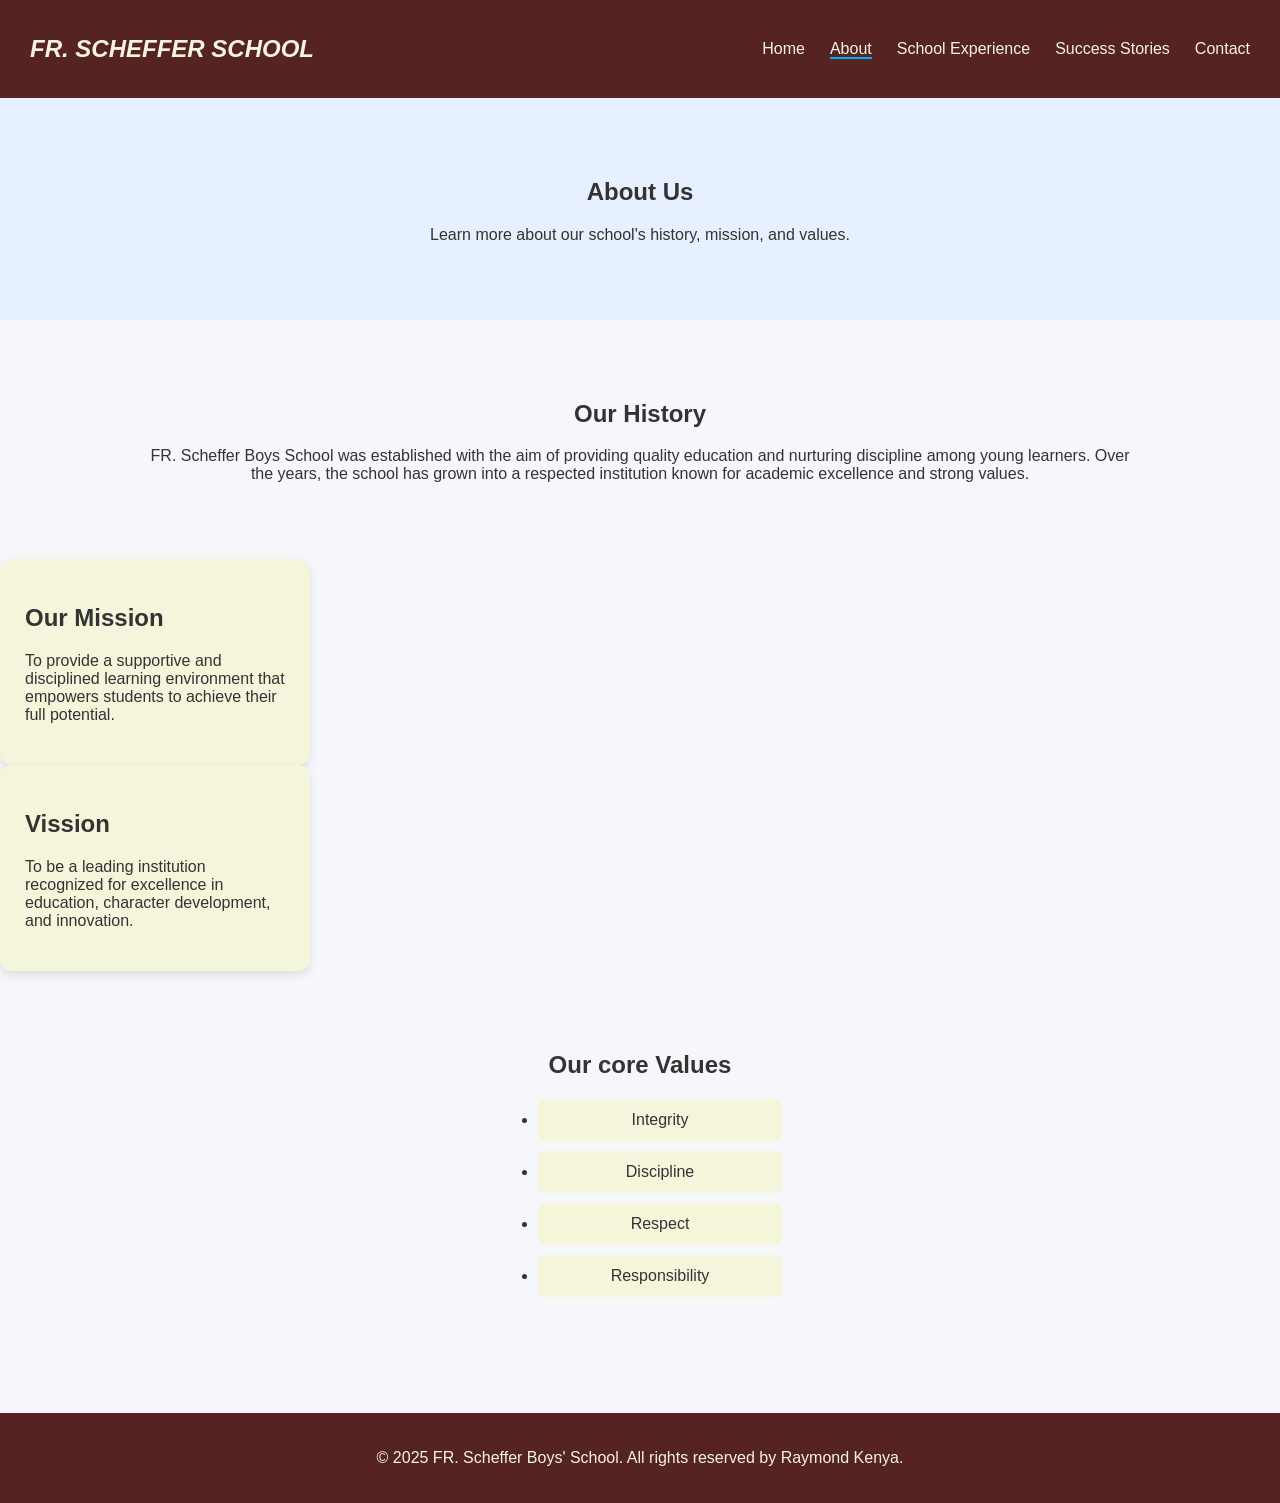
==== about.html @ a0f330f3 "Add files via upload" ====
<!DOCTYPE html>
<html lang="en">
<head>
    <meta charset="UTF-8">
    <meta name="viewport" content="width=device-width, initial-scale=1.0">
    <title>About - School Website</title>

    <!--LINK CSS-->
    <link rel="stylesheet" href="style.css">
</head>
<body>
   
    <!--NAVBAR-->
    <nav class="navbar">
        <h2 class="logo">FR. SCHEFFER SCHOOL</h2>

        <div class="menu-toggle" id="menu-toggle">
            ☰
        </div>

        <ul class="nav-links" id="nav-links">
            <li><a href="index.html">Home</a></li>
            <li><a href="about.html" class="active">About</a></li>
            <li><a href="experience.html">School Experience</a></li>
            <li><a href="success.html">Success Stories</a></li>
            <li><a href="contact.html">Contact</a></li>
        </ul>
    </nav>

    <!--PAGE HEADER-->
    <section class="page-header">
        <h1>About Us</h1>
        <p>Learn more about our school's history, mission, and values.</p>
    </section>

    <!--HISTORY-->
    <section class="about-section">
        <h2>Our History</h2>
        <p>
           FR. Scheffer Boys School was established with the aim of providing quality education 
            and nurturing discipline among young learners. Over the years, the school has grown 
            into a respected institution known for academic excellence and strong values. 
        </p>
    </section>

    <!--MISSION & VISSION-->
    <section class="mission-vission">
        <div class="card">
            <h2>Our Mission</h2>
            <p>
                To provide a supportive and disciplined learning environment that empowers 
                students to achieve their full potential.
            </p>
        </div>
       
        <div class="card">
            <h2>Vission</h2>
            <p>
                 To be a leading institution recognized for excellence in education, character 
                development, and innovation.
            </p>
        </div>
    </section>

    <!--VALUES-->
    <section class="about-section">
        <h2>Our core Values</h2>
        <ul class="values">
            <li>Integrity</li>
            <li>Discipline</li>
            <li>Respect</li>
            <li>Responsibility</li>
        </ul>
    </section>

    <!--FOOTER-->
    <footer>
        <p>&copy; 2025 FR. Scheffer Boys' School. All rights reserved by Raymond Kenya.</p>
    </footer>
<script src="script.js"></script>
</body>
</html>
---- style.css ----
body{
    margin: 0;
    font-family: 'Segoe UI', Arial, sans-serif;
    background: #f5f7fa;
    color: #333;
}

/*NAVBAR*/
.navbar {
    display: flex;
    justify-content: space-between;
    align-items: center;
    background: rgb(86, 35, 35);
    padding: 15px 30px;
}

.active{
    border-bottom: 2px solid #00aaff;
}

.logo{
    color: beige;
    font-weight: bold;
    font-style: italic;
}

.nav-links{
    list-style: none;
    display:flex;
}

.nav-links li{
    margin-left: 25px;
}

.nav-links a{
    color:beige;
    text-decoration: none;
    transition: 0.3s;
}

.nav-links a:hover{
    color: #00aaff;
}

/* MENU TOGGLE (Hamburger) */
.menu-toggle {
    display: none;
    font-size: 24px;
    color: beige;
    cursor: pointer;
}

/*HERO SECTION*/
.hero {
    text-align: center;
    padding: 100px 20px;
    background: linear-gradient(rgba(0,33,71,0.7), rgba(0,33,71,0.7));
    background-image: url(https://images.unsplash.com/photo-1776721653459-c0e607544866?w=600&auto=format&fit=crop&q=60&ixlib=rb-4.1.0&ixid=M3wxMjA3fDB8MHxwcm9maWxlLXBhZ2V8MXx8fGVufDB8fHx8fA%3D%3D);
    background-size: cover;
    color: white;
    
}

.hero h1 {
    font-size: 45px;
}

.hero p {
    font-size: 20px;
}

/* PAGE HEADER */
.page-header {
    text-align: center;
    padding: 60px 20px;
    background: #e6f0ff;
}

/*SECTIONS*/
.about-section,
.experience-section,
.success-section,
.contact-section {
    padding: 60px 20px;
    max-width: 1000px;
    margin: auto;
    text-align: center;
}

/*CARDS*/
.cards {
    display: flex;
    justify-content: center;
    gap: 25px;
    flex-wrap: wrap;
    margin-top: 20px;
}

.card {
    background:beige;
    padding: 25px;
    width: 260px;
    border-radius: 12px; 
    box-shadow: 0 4px 10px rgba(0,0,0,0.1);
    transition: 0.3s;
}

.card:hover {
    transform: translateY(-5px);
}

/*BUTTON LINKS*/
.card a {
    display: inline-block;
    margin-top: 10px;
    color: #002147;
    font-weight: bold;
}


/* MISSION & VISION */
.mission-vision {
    display:flex;
    justify-content: center;
    gap: 20px;
    padding: 40px 20px;
    flex-wrap: wrap;
}

/* VALUES */
.values li {
    background:beige;
    margin: 10px auto;
    padding: 12px;
    width: 220px;
    border-radius: 6px;
}

/* FORM */
.contact-form input,
.contact-form textarea {
    margin: 10px 0;
    padding: 12px;
    border: 1px solid #ccc;
    border-radius: 5px;
}

.contact-form button {
    padding: 12px;
    background: #002147;
    color: white;
    border: none;
    cursor: pointer;
    transition: 0.3s;
}

.contact-form button:hover {
    background: #004080;
}

/* FOOTER */
footer {
    background: rgb(86, 35, 35);
    color:beige;
    text-align: center;
    padding: 20px;
    margin-top: 40px;
}

/* MOBILE RESPONSIVE */
@media (max-width: 768px) {
    .menu-toggle {
        display: block;
    }

    .nav-links {
        position: fixed;
        top: 60px;
        right: +100%;
        width: 100%;
        height: calc(100vh - 60px);
        background:  rgb(86, 35, 35);
        flex-direction: column;
        align-items: center;
        justify-content:start ;
        padding-top: 40px;
        transition: 0.9s;
    }

    .nav-links.active {
        right: 0;
    }

    .nav-links li {
        margin: 15px 0;
    }

    .nav-links a {
        font-size: 18px;
    }
}

.about-preview {
    text-align: center;
    padding: 60px 20px;
    background: #e6f0ff;
}

/* QUICK LINKS */
.quick-links {
    text-align: center;
    padding: 5px 20px;
    background: #e6f0ff;
}
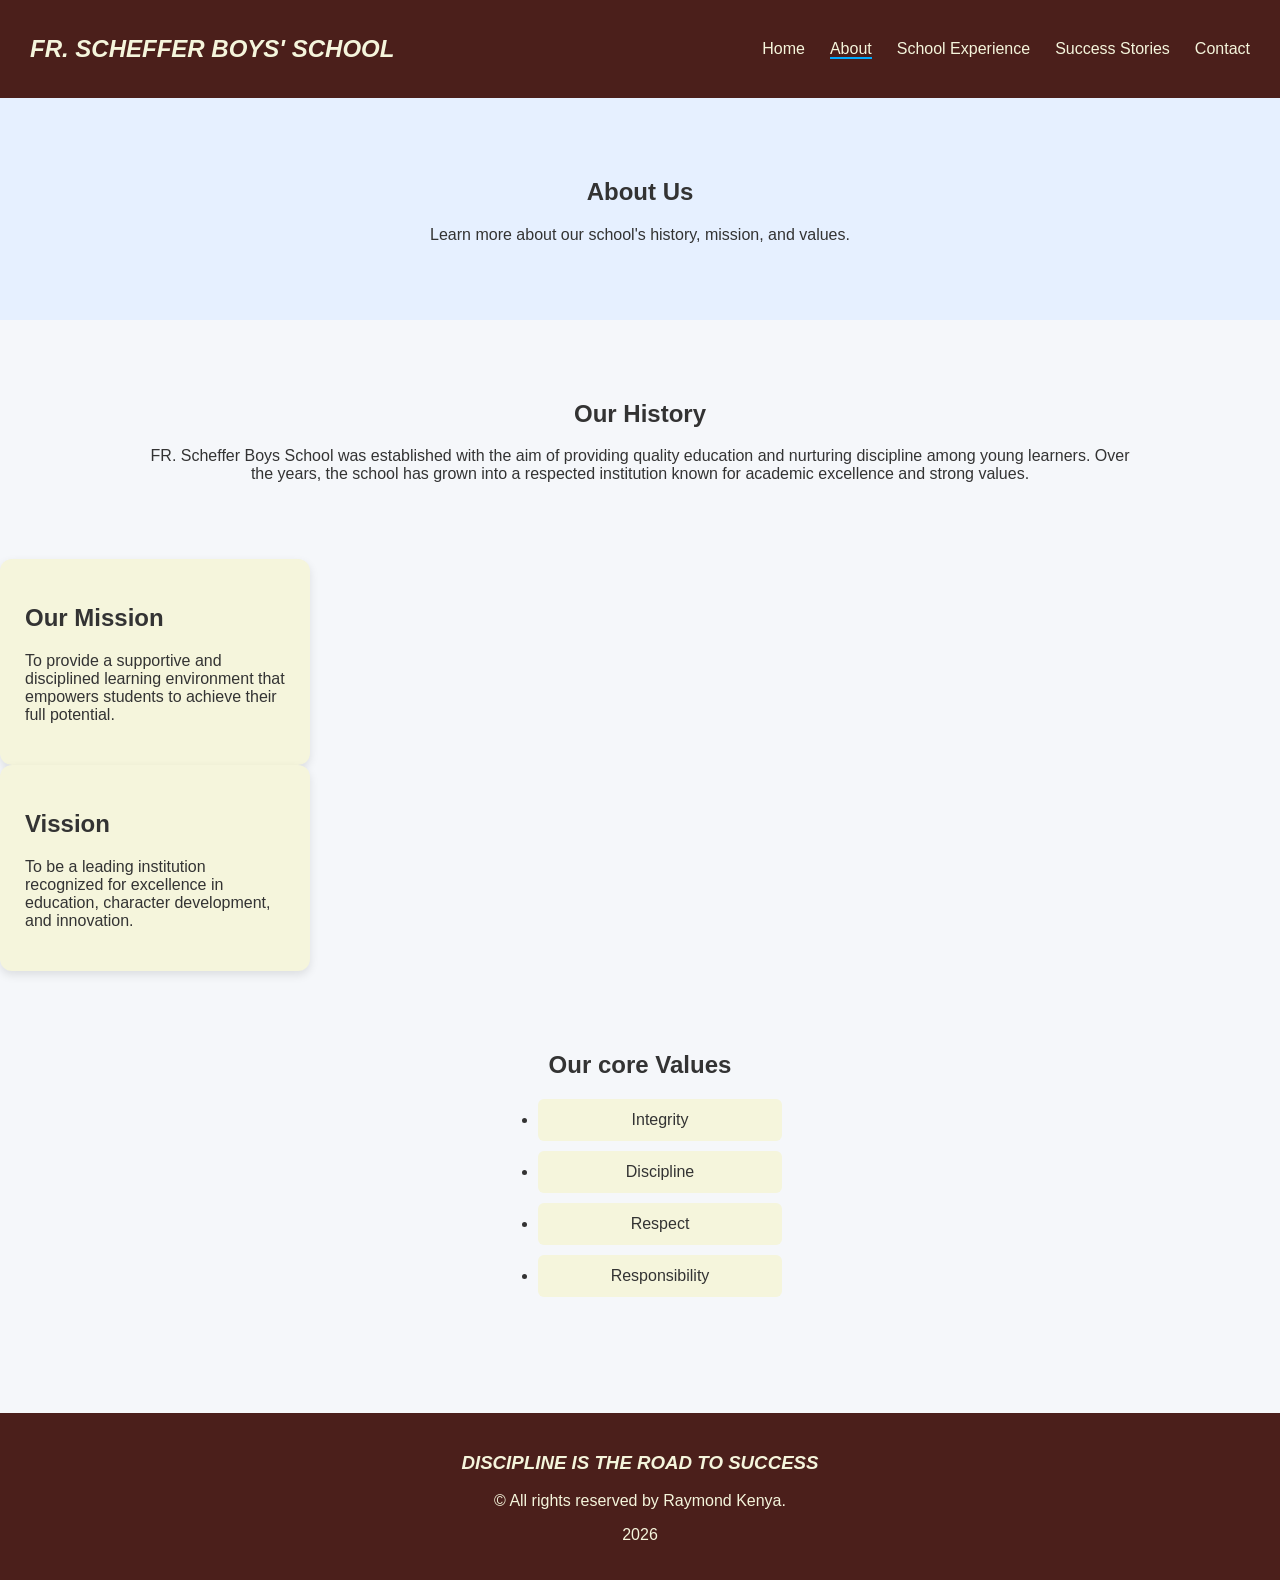
==== commit 2a8a04e6: "Add files via upload" ====
--- a/about.html
+++ b/about.html
@@ -12,7 +12,7 @@
    
     <!--NAVBAR-->
     <nav class="navbar">
-        <h2 class="logo">FR. SCHEFFER SCHOOL</h2>
+        <h2 class="logo">FR. SCHEFFER BOYS' SCHOOL</h2>
 
         <div class="menu-toggle" id="menu-toggle">
             ☰
@@ -75,7 +75,9 @@
 
     <!--FOOTER-->
     <footer>
-        <p>&copy; 2025 FR. Scheffer Boys' School. All rights reserved by Raymond Kenya.</p>
+        <em><h3>DISCIPLINE IS THE ROAD TO SUCCESS</h3></em>
+        <p>&copy; All rights reserved by Raymond Kenya.</p>
+        <p>2026</p>
     </footer>
 <script src="script.js"></script>
 </body>
--- a/style.css
+++ b/style.css
@@ -10,7 +10,7 @@
     display: flex;
     justify-content: space-between;
     align-items: center;
-    background: rgb(86, 35, 35);
+    background:#4B1F1B;
     padding: 15px 30px;
 }
 
@@ -161,7 +161,7 @@
 
 /* FOOTER */
 footer {
-    background: rgb(86, 35, 35);
+    background: #4B1F1B;
     color:beige;
     text-align: center;
     padding: 20px;
@@ -180,7 +180,7 @@
         right: +100%;
         width: 100%;
         height: calc(100vh - 60px);
-        background:  rgb(86, 35, 35);
+        background: #4B1F1B;
         flex-direction: column;
         align-items: center;
         justify-content:start ;
@@ -213,3 +213,32 @@
     padding: 5px 20px;
     background: #e6f0ff;
 }
+
+.map-container {
+    max-width: 900px;
+    margin: 20px auto;
+    border-radius: 10px;
+    overflow: hidden;
+}
+
+.phone-box {
+    display: flex;
+    justify-content: center;
+    align-items: center;
+    gap: 15px;
+    margin: 10px 0;
+}
+
+.call-btn {
+    background: #28a745;
+    color: white;
+    padding: 8px 15px;
+    border-radius: 5px;
+    text-decoration: none;
+    font-weight: bold;
+    transition: 0.3s;
+}
+
+.call-btn:hover {
+    background: #218838;
+}
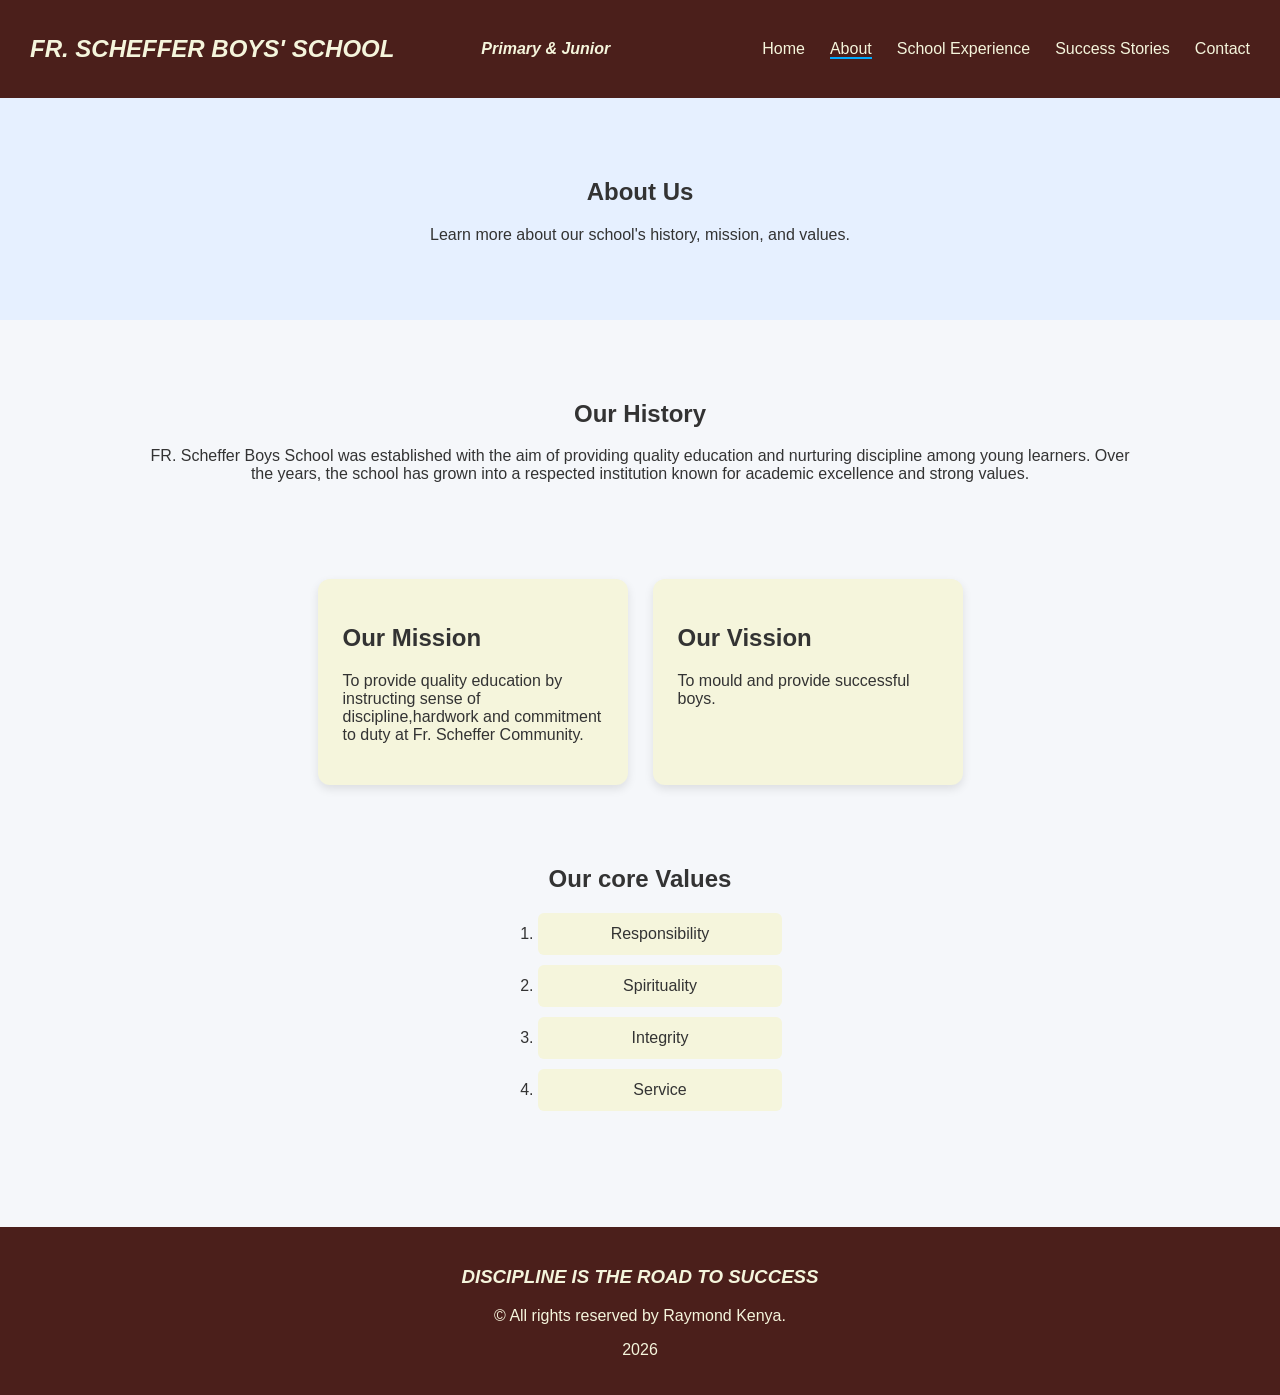
==== commit b12ab73a: "Add files via upload" ====
--- a/about.html
+++ b/about.html
@@ -3,7 +3,7 @@
 <head>
     <meta charset="UTF-8">
     <meta name="viewport" content="width=device-width, initial-scale=1.0">
-    <title>About - School Website</title>
+    <title>About</title>
 
     <!--LINK CSS-->
     <link rel="stylesheet" href="style.css">
@@ -13,6 +13,7 @@
     <!--NAVBAR-->
     <nav class="navbar">
         <h2 class="logo">FR. SCHEFFER BOYS' SCHOOL</h2>
+        <em><h4 class="logo"> Primary & Junior </h4></em>
 
         <div class="menu-toggle" id="menu-toggle">
             ☰
@@ -45,31 +46,31 @@
 
     <!--MISSION & VISSION-->
     <section class="mission-vission">
+        <div class="cards">
         <div class="card">
             <h2>Our Mission</h2>
             <p>
-                To provide a supportive and disciplined learning environment that empowers 
-                students to achieve their full potential.
+                To provide quality education by instructing sense of discipline,hardwork and commitment to duty at Fr. Scheffer Community.
             </p>
         </div>
        
         <div class="card">
-            <h2>Vission</h2>
+            <h2>Our Vission</h2>
             <p>
-                 To be a leading institution recognized for excellence in education, character 
-                development, and innovation.
+                 To mould and provide successful boys.
             </p>
+        </div>
         </div>
     </section>
 
     <!--VALUES-->
     <section class="about-section">
         <h2>Our core Values</h2>
-        <ul class="values">
+        <ol class="values">
+            <li>Responsibility</li>
+            <li>Spirituality</li>
             <li>Integrity</li>
-            <li>Discipline</li>
-            <li>Respect</li>
-            <li>Responsibility</li>
+            <li>Service</li>
         </ul>
     </section>
 
--- a/style.css
+++ b/style.css
@@ -121,7 +121,7 @@
 
 /* MISSION & VISION */
 .mission-vision {
-    display:flex;
+    display: flex;
     justify-content: center;
     gap: 20px;
     padding: 40px 20px;
@@ -242,3 +242,14 @@
 .call-btn:hover {
     background: #218838;
 }
+
+.phone-box {
+    background:beige;
+    padding: 50px;
+    width: 260px;
+    border-radius: 12px; 
+    box-shadow: 0 4px 10px rgba(0,0,0,0.1);
+    transition: 0.3s;
+    justify-content: center;
+    display: flex;
+}
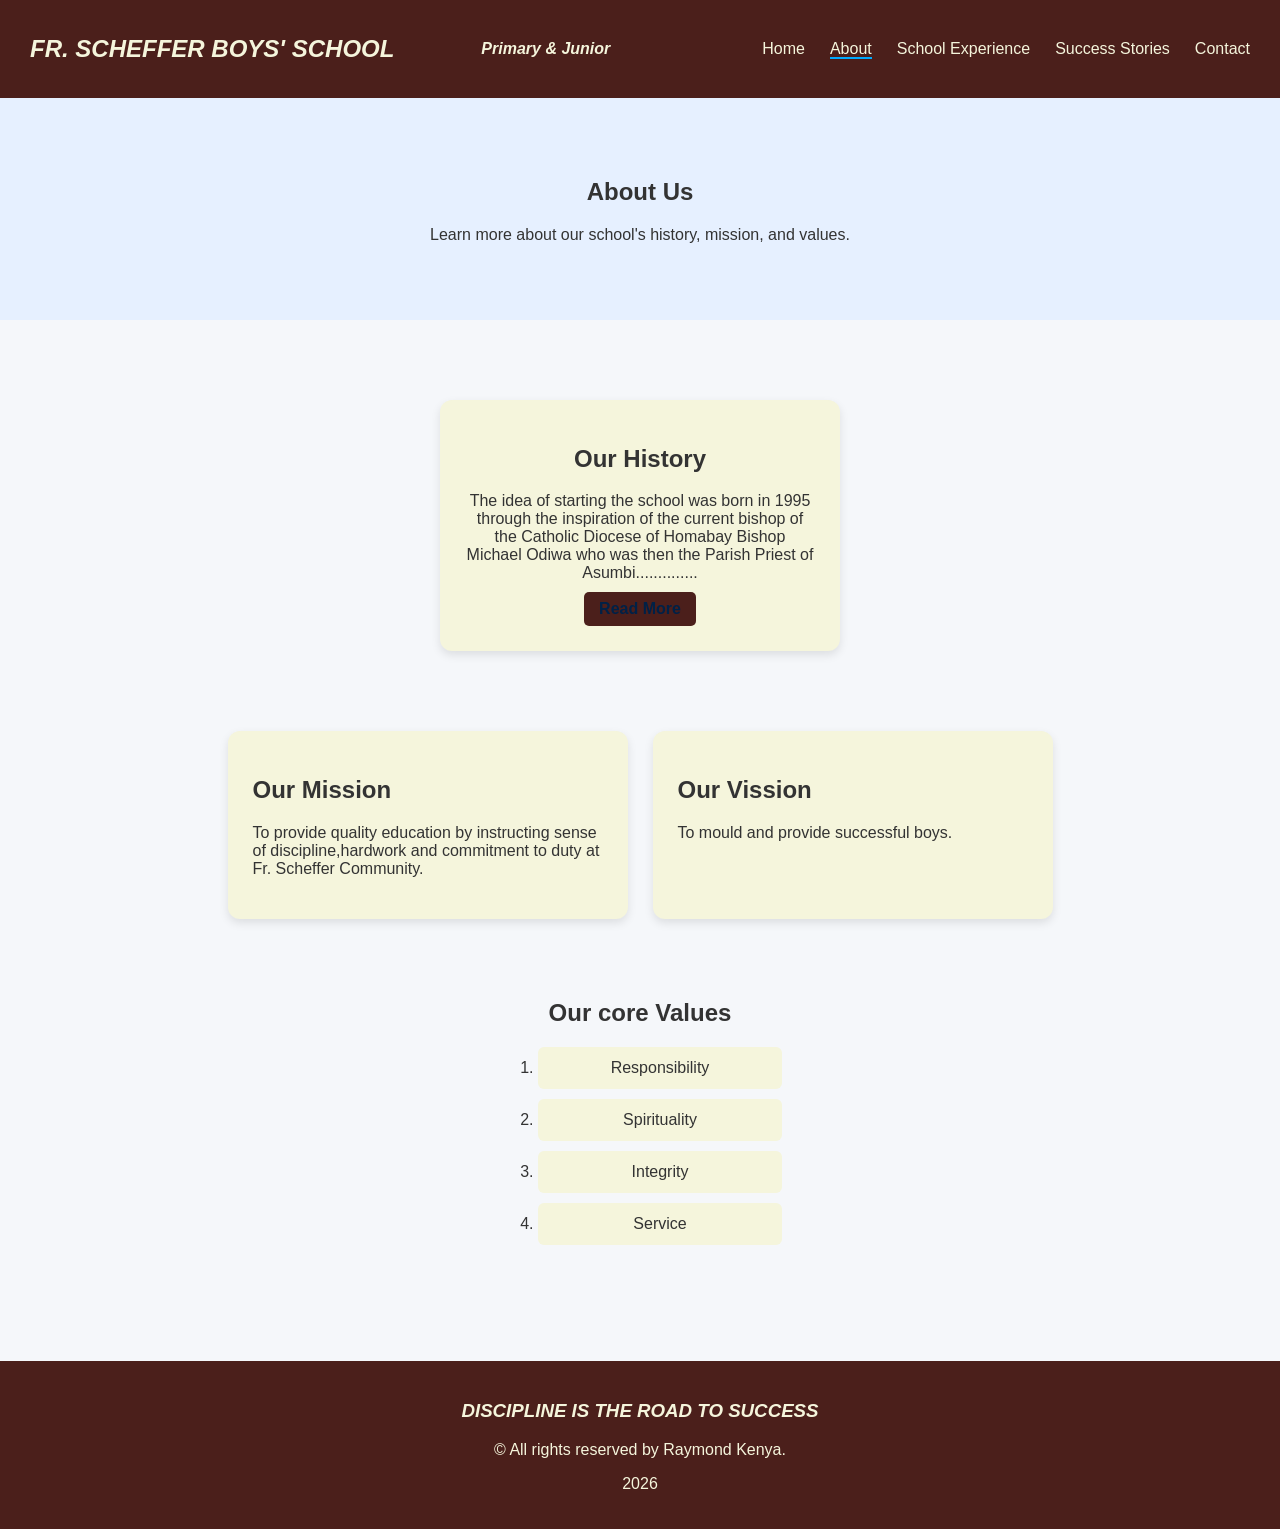
==== commit a5bbdf6f: "Add files via upload" ====
--- a/about.html
+++ b/about.html
@@ -11,6 +11,7 @@
 <body>
    
     <!--NAVBAR-->
+    <header>
     <nav class="navbar">
         <h2 class="logo">FR. SCHEFFER BOYS' SCHOOL</h2>
         <em><h4 class="logo"> Primary & Junior </h4></em>
@@ -27,6 +28,7 @@
             <li><a href="contact.html">Contact</a></li>
         </ul>
     </nav>
+    </header>
 
     <!--PAGE HEADER-->
     <section class="page-header">
@@ -36,12 +38,18 @@
 
     <!--HISTORY-->
     <section class="about-section">
+        <div class="cards">
+            <div class="card">
         <h2>Our History</h2>
         <p>
-           FR. Scheffer Boys School was established with the aim of providing quality education 
-            and nurturing discipline among young learners. Over the years, the school has grown 
-            into a respected institution known for academic excellence and strong values. 
+           The idea of starting the school was born in 1995 through the inspiration of 
+       the current bishop of the Catholic Diocese of Homabay Bishop Michael Odiwa 
+       who was then the Parish Priest of Asumbi..............
         </p>
+
+    <a href="history.html" class="read-more">Read More</a>
+    </div>
+    </div>
     </section>
 
     <!--MISSION & VISSION-->
--- a/style.css
+++ b/style.css
@@ -100,7 +100,7 @@
 .card {
     background:beige;
     padding: 25px;
-    width: 260px;
+    width: 350px;
     border-radius: 12px; 
     box-shadow: 0 4px 10px rgba(0,0,0,0.1);
     transition: 0.3s;
@@ -253,3 +253,23 @@
     justify-content: center;
     display: flex;
 }
+
+.read-more {
+    display: inline-block;
+    margin-top: 10px;
+    padding: 8px 15px;
+    background:#4B1F1B;
+    color:beige;
+    text-decoration: none;
+    border-radius: 5px;
+    transition: 0.3s;
+}
+
+.read-more:hover {
+    background: #004080;
+}
+
+.about-section p {
+    max-width: 600px;
+    margin: auto;
+}
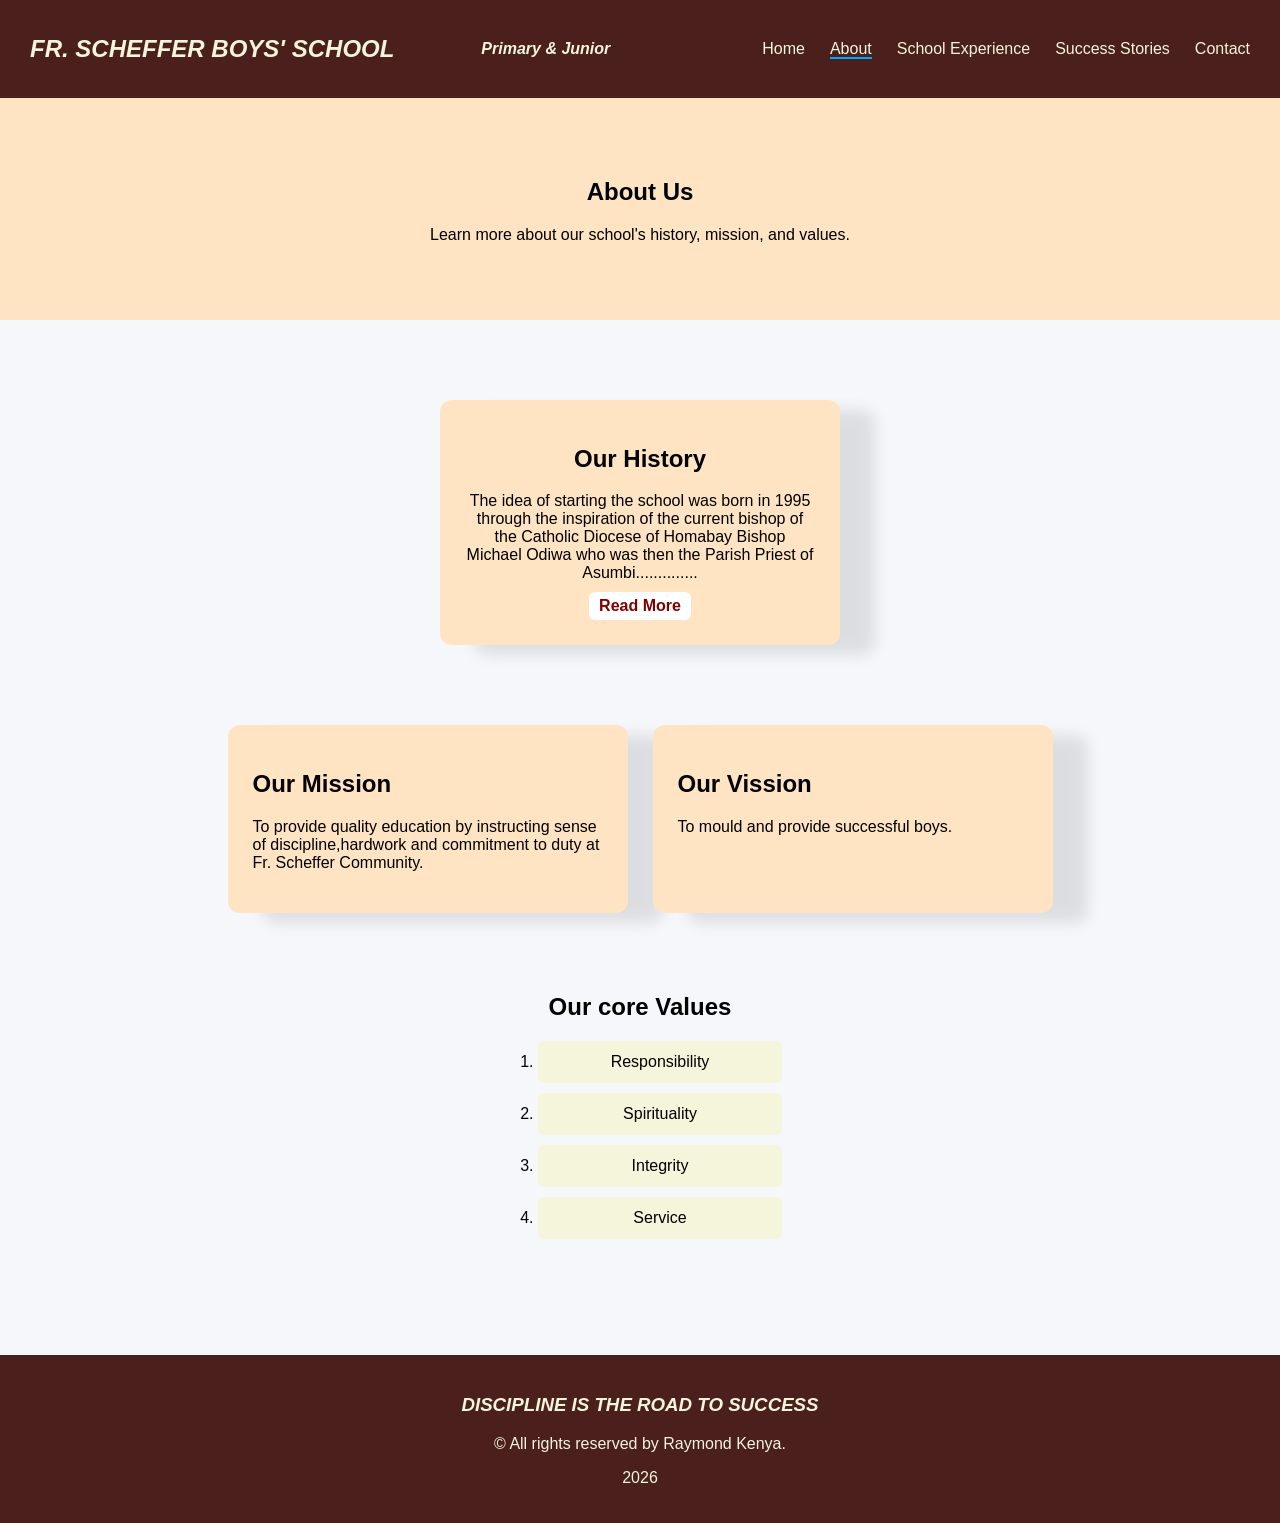
==== commit a8359c28: "Add files via upload" ====
--- a/about.html
+++ b/about.html
@@ -47,7 +47,7 @@
        who was then the Parish Priest of Asumbi..............
         </p>
 
-    <a href="history.html" class="read-more">Read More</a>
+    <p><a href="history.html" class="read-more">Read More</a></p>
     </div>
     </div>
     </section>
--- a/style.css
+++ b/style.css
@@ -2,7 +2,7 @@
     margin: 0;
     font-family: 'Segoe UI', Arial, sans-serif;
     background: #f5f7fa;
-    color: #333;
+    color:black;
 }
 
 /*NAVBAR*/
@@ -74,7 +74,7 @@
 .page-header {
     text-align: center;
     padding: 60px 20px;
-    background: #e6f0ff;
+    background:bisque;
 }
 
 /*SECTIONS*/
@@ -98,11 +98,11 @@
 }
 
 .card {
-    background:beige;
+    background:bisque;
     padding: 25px;
     width: 350px;
     border-radius: 12px; 
-    box-shadow: 0 4px 10px rgba(0,0,0,0.1);
+    box-shadow: 35px 10px 15px rgba(0,0,0,0.1);
     transition: 0.3s;
 }
 
@@ -114,8 +114,11 @@
 .card a {
     display: inline-block;
     margin-top: 10px;
-    color: #002147;
+    color: maroon;
+    background: white;
     font-weight: bold;
+    border-radius: 6px;
+    padding: 5px 10px;
 }
 
 
@@ -257,8 +260,8 @@
 .read-more {
     display: inline-block;
     margin-top: 10px;
-    padding: 8px 15px;
-    background:#4B1F1B;
+    padding: 5px 10px;
+    background:white;
     color:beige;
     text-decoration: none;
     border-radius: 5px;
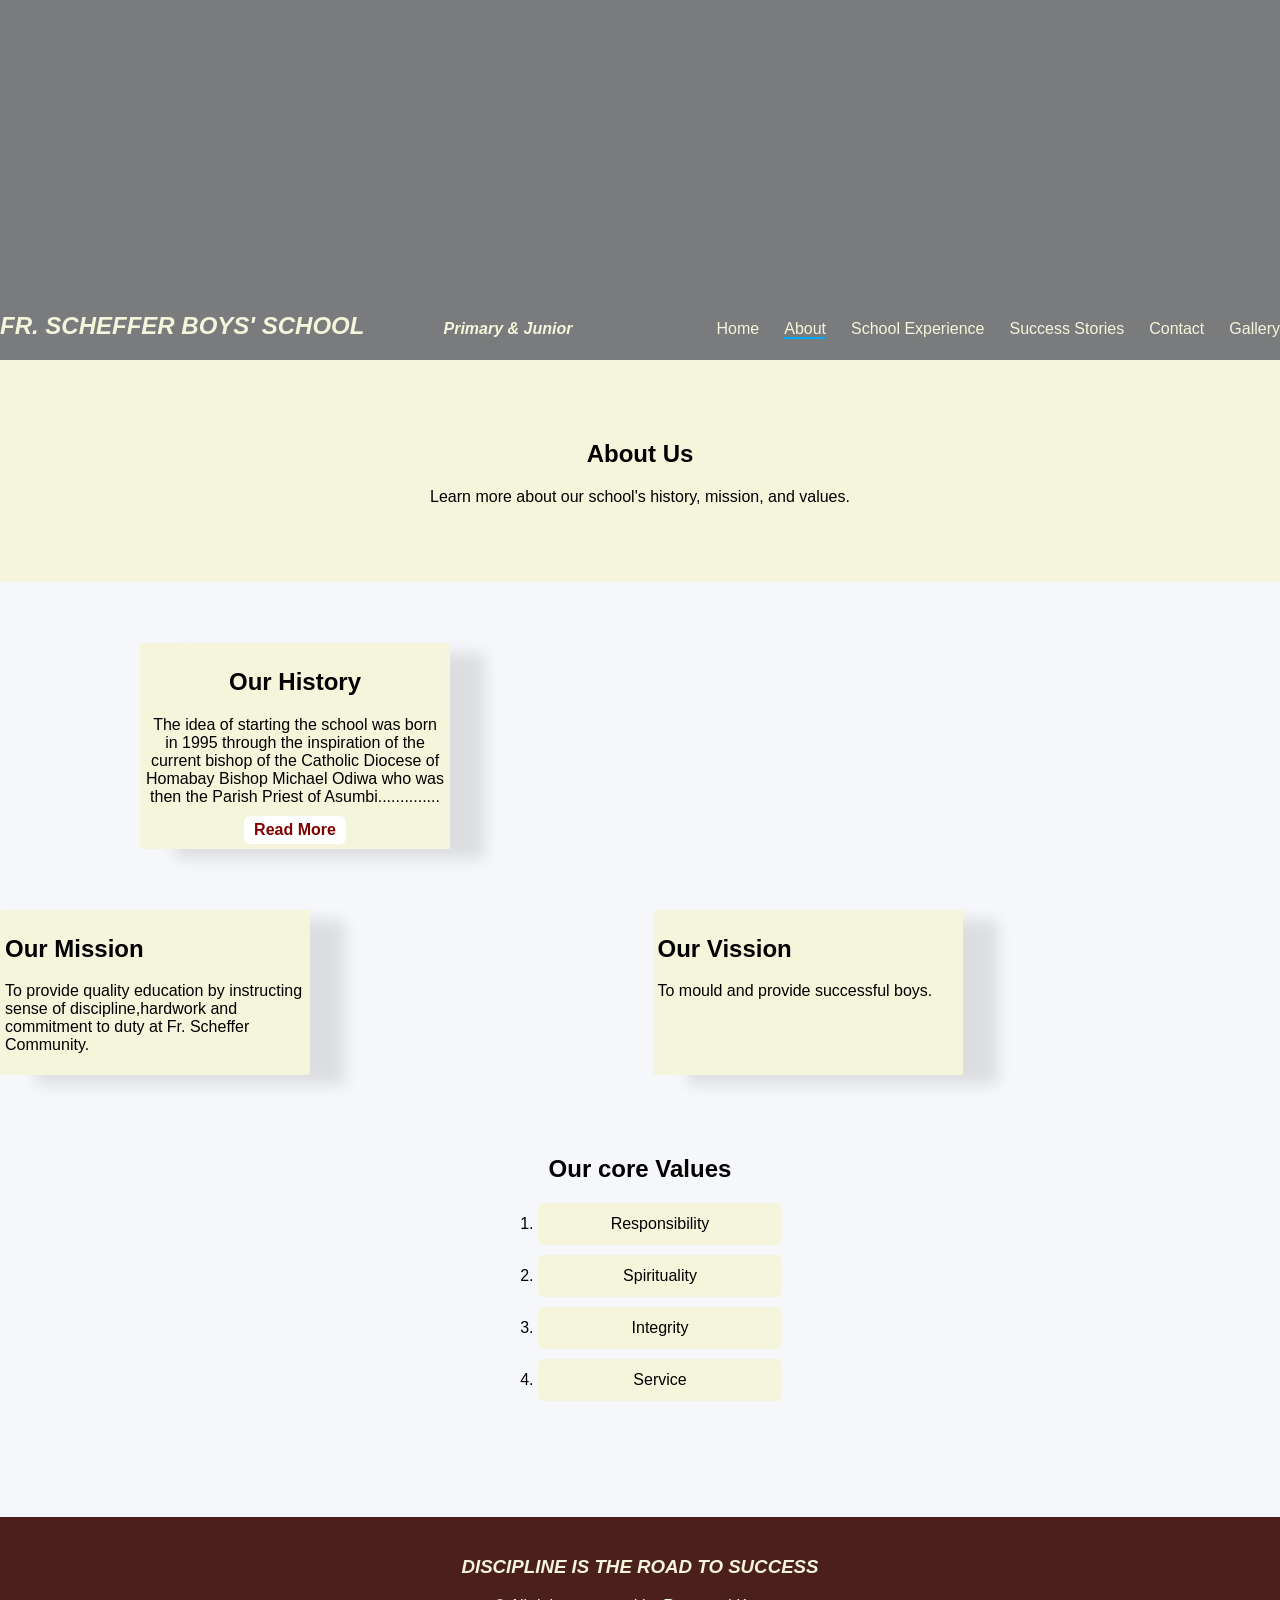
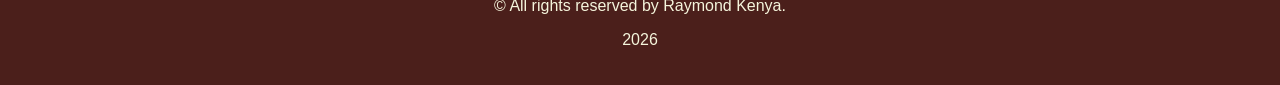
==== commit d141d6f5: "Add files via upload" ====
--- a/about.html
+++ b/about.html
@@ -26,6 +26,7 @@
             <li><a href="experience.html">School Experience</a></li>
             <li><a href="success.html">Success Stories</a></li>
             <li><a href="contact.html">Contact</a></li>
+            <li><a href="gallery.html">Gallery</a></li>
         </ul>
     </nav>
     </header>
--- a/style.css
+++ b/style.css
@@ -1,17 +1,34 @@
 body{
     margin: 0;
-    font-family: 'Segoe UI', Arial, sans-serif;
+    font-family: 'Montana', 'Segoe UI', Arial, sans-serif;
     background: #f5f7fa;
     color:black;
 }
 
 /*NAVBAR*/
 .navbar {
+    height: 40vh;
+
+    background: 
+        linear-gradient(rgba(0,0,0,0.5), rgba(0,0,0,0.5)),
+        url('https://images.unsplash.com/photo-1776721653459-c0e607544866?w=600&auto=format&fit=crop&q=60&ixlib=rb-4.1.0&ixid=M3wxMjA3fDB8MHxwcm9maWxlLXBhZ2V8MXx8fGVufDB8fHx8fA%3D%3D');
+    background-size: cover;
+    background-position: center;
+    background-repeat: no-repeat;
+    object-fit: cover;
+    width: 100%;
+
     display: flex;
     justify-content: space-between;
-    align-items: center;
-    background:#4B1F1B;
-    padding: 15px 30px;
+    align-items:last baseline;
+
+}
+
+@media (max-width: 768px) {
+    .navbar {
+        height: 70vh; /* smaller on phones */
+        padding: 0px;
+    }
 }
 
 .active{
@@ -55,10 +72,9 @@
 .hero {
     text-align: center;
     padding: 100px 20px;
-    background: linear-gradient(rgba(0,33,71,0.7), rgba(0,33,71,0.7));
-    background-image: url(https://images.unsplash.com/photo-1776721653459-c0e607544866?w=600&auto=format&fit=crop&q=60&ixlib=rb-4.1.0&ixid=M3wxMjA3fDB8MHxwcm9maWxlLXBhZ2V8MXx8fGVufDB8fHx8fA%3D%3D);
     background-size: cover;
-    color: white;
+    background: beige;
+    color: black;
     
 }
 
@@ -74,7 +90,7 @@
 .page-header {
     text-align: center;
     padding: 60px 20px;
-    background:bisque;
+    background:beige;
 }
 
 /*SECTIONS*/
@@ -90,24 +106,39 @@
 
 /*CARDS*/
 .cards {
-    display: flex;
+    display: grid;
     justify-content: center;
     gap: 25px;
-    flex-wrap: wrap;
-    margin-top: 20px;
+    grid-template-columns: repeat(auto-fit, minmax(300px, 1fr));
+    margin-top: 1px;
 }
 
 .card {
-    background:bisque;
-    padding: 25px;
-    width: 350px;
-    border-radius: 12px; 
+    background:beige;
+    padding: 5px;
+    width: 300px;
+    border-radius: 2px; 
     box-shadow: 35px 10px 15px rgba(0,0,0,0.1);
     transition: 0.3s;
 }
 
 .card:hover {
     transform: translateY(-5px);
+}
+
+.card img {
+    width: 100%;
+    height: 180px;
+    object-fit: cover;
+    border-radius: 0px 0px 0px 0px;
+}
+
+.card img {
+    transition: 0.3s;
+}
+
+.card:hover img {
+    transform: scale(1.05);
 }
 
 /*BUTTON LINKS*/
@@ -276,3 +307,27 @@
     max-width: 600px;
     margin: auto;
 }
+
+/* GALLERY */
+.gallery {
+    padding: 40px 20px;
+}
+
+.gallery-grid {
+    display: grid;
+    grid-template-columns: repeat(auto-fit, minmax(250px, 1fr));
+    gap: 15px;
+}
+
+.gallery-grid img {
+    width: 100%;
+    height: 200px;
+    object-fit: cover;
+    border-radius: 10px;
+    transition: 0.3s;
+}
+
+/* HOVER EFFECT */
+.gallery-grid img:hover {
+    transform: scale(1.05);
+}
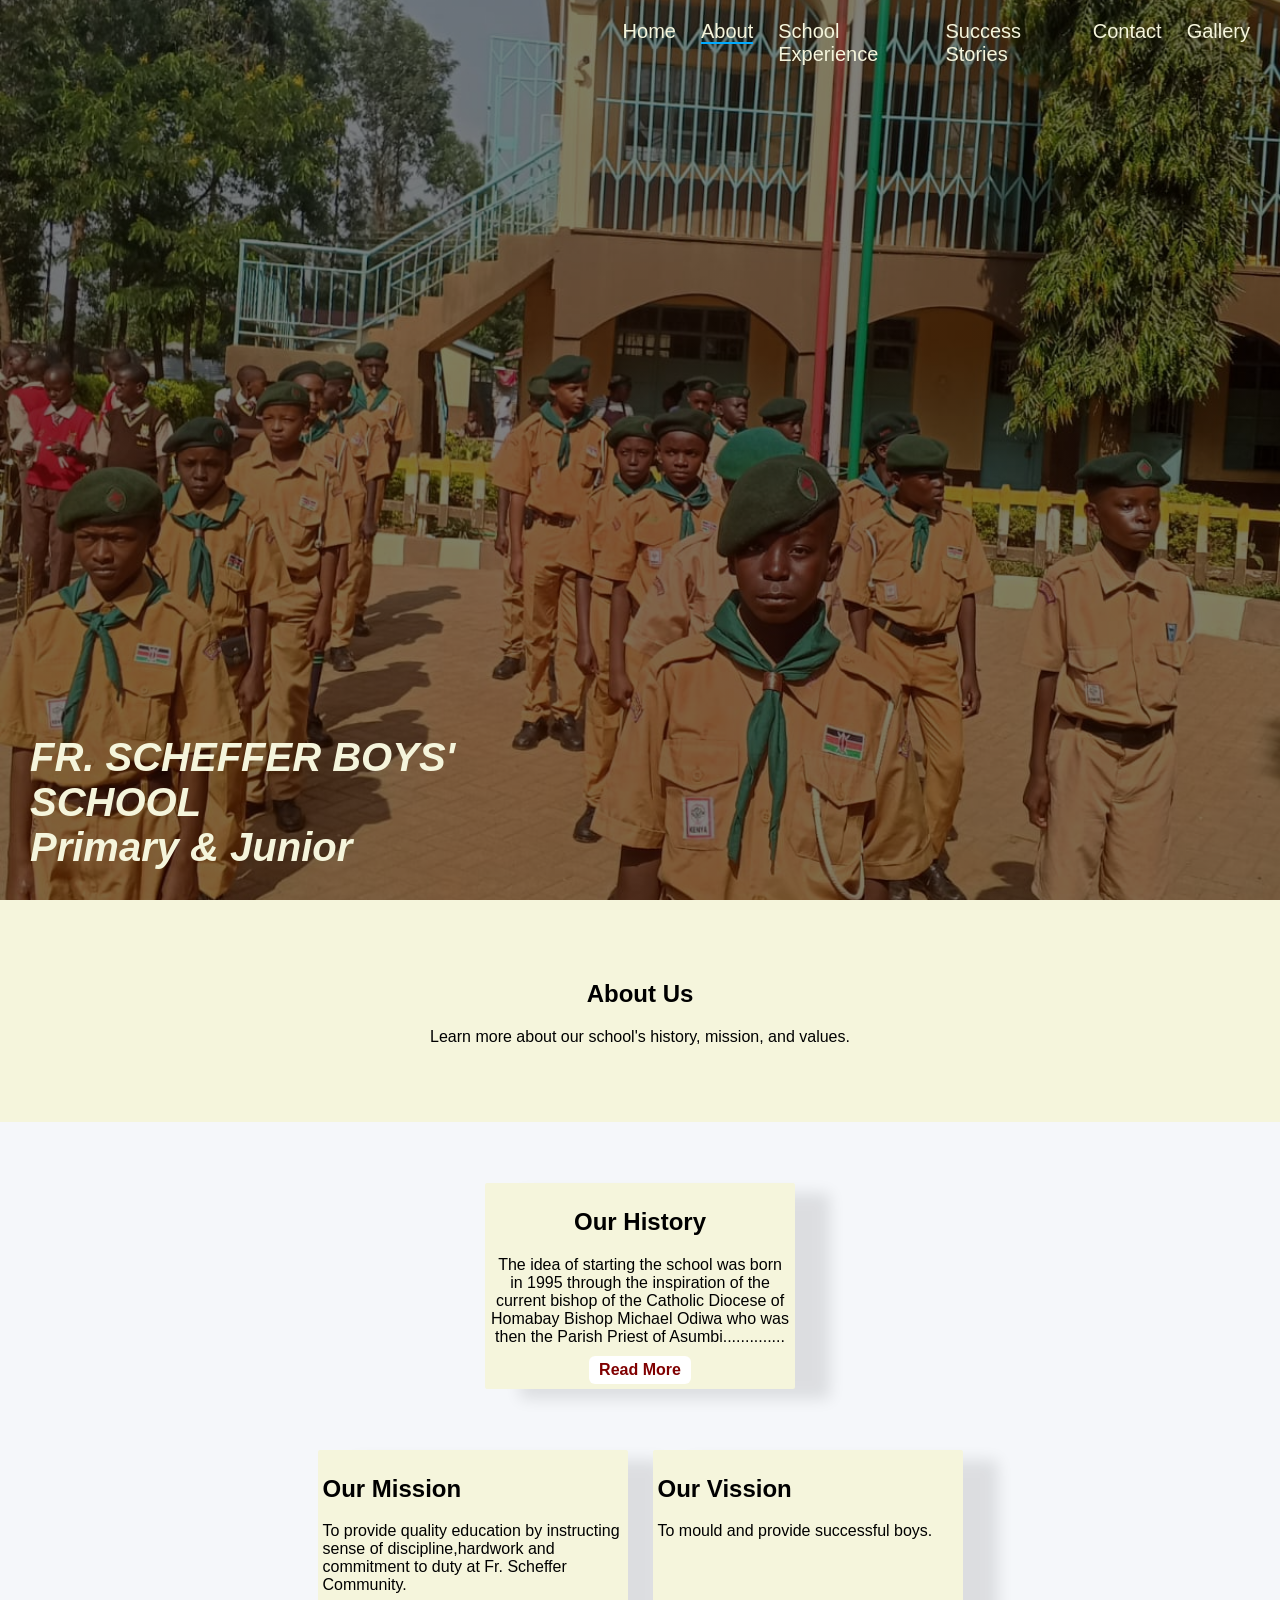
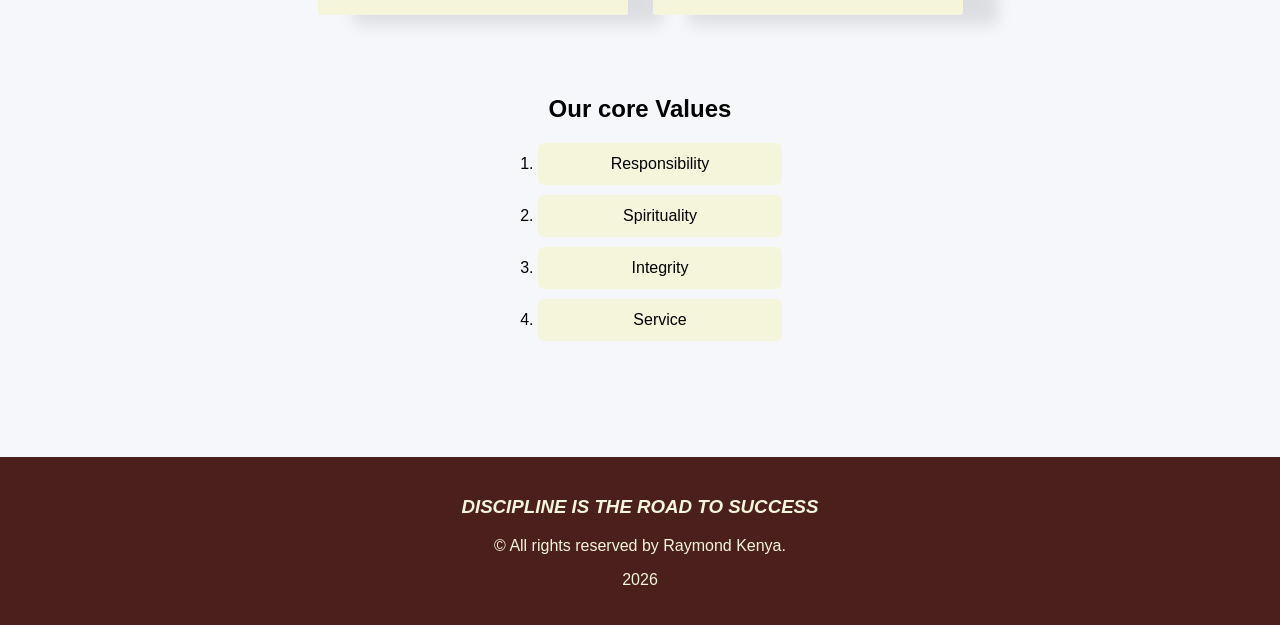
==== commit ab47a318: "Add files via upload" ====
--- a/about.html
+++ b/about.html
@@ -13,9 +13,12 @@
     <!--NAVBAR-->
     <header>
     <nav class="navbar">
-        <h2 class="logo">FR. SCHEFFER BOYS' SCHOOL</h2>
-        <em><h4 class="logo"> Primary & Junior </h4></em>
+        <div class="logo-group">
+            <h2 class="logo">FR. SCHEFFER BOYS' SCHOOL</h2>
+            <em><h4 class="logo"> Primary & Junior </h4></em>
+        </div>
 
+        <div class="nav-top-right">
         <div class="menu-toggle" id="menu-toggle">
             ☰
         </div>
@@ -28,6 +31,7 @@
             <li><a href="contact.html">Contact</a></li>
             <li><a href="gallery.html">Gallery</a></li>
         </ul>
+        </div>
     </nav>
     </header>
 
--- a/style.css
+++ b/style.css
@@ -7,27 +7,46 @@
 
 /*NAVBAR*/
 .navbar {
-    height: 40vh;
+    height: 100vh;
 
     background: 
         linear-gradient(rgba(0,0,0,0.5), rgba(0,0,0,0.5)),
-        url('https://images.unsplash.com/photo-1776721653459-c0e607544866?w=600&auto=format&fit=crop&q=60&ixlib=rb-4.1.0&ixid=M3wxMjA3fDB8MHxwcm9maWxlLXBhZ2V8MXx8fGVufDB8fHx8fA%3D%3D');
-    background-size: cover;
+        url('images/WhatsApp Image 2026-04-23 at 07.53.16.jpeg');
+    background-size: cover;           
     background-position: center;
     background-repeat: no-repeat;
-    object-fit: cover;
     width: 100%;
+    box-sizing: border-box;
+    padding: 20px 30px;
 
     display: flex;
     justify-content: space-between;
-    align-items:last baseline;
-
+    align-items: stretch;
+
+}
+
+.logo-group {
+    display: flex;
+    flex-direction: column;
+    justify-content: flex-end;
+    padding-bottom: 10px;
+}
+
+.nav-top-right {
+    display: flex;
+    flex-direction: column;
+    align-items: flex-end;
+    justify-content: flex-start;
+    gap: 8px;
 }
 
 @media (max-width: 768px) {
     .navbar {
-        height: 70vh; /* smaller on phones */
-        padding: 0px;
+        height: 50vh; /* smaller on phones */
+        padding: 12px 16px;
+    }
+    .logo-group {
+        padding-bottom: 6px;
     }
 }
 
@@ -39,11 +58,16 @@
     color: beige;
     font-weight: bold;
     font-style: italic;
+    font-size: 40px;
+    margin: 0;
+    padding: 0;
 }
 
 .nav-links{
     list-style: none;
-    display:flex;
+    display: flex;
+    margin: 0;
+    padding: 0;
 }
 
 .nav-links li{
@@ -54,6 +78,7 @@
     color:beige;
     text-decoration: none;
     transition: 0.3s;
+    font-size: 20px;
 }
 
 .nav-links a:hover{
@@ -106,10 +131,10 @@
 
 /*CARDS*/
 .cards {
-    display: grid;
+    display: flex;
     justify-content: center;
     gap: 25px;
-    grid-template-columns: repeat(auto-fit, minmax(300px, 1fr));
+    flex-wrap: wrap;
     margin-top: 1px;
 }
 
@@ -208,16 +233,20 @@
         display: block;
     }
 
+    .nav-top-right {
+        align-items: center;
+    }
+
     .nav-links {
         position: fixed;
         top: 60px;
-        right: +100%;
+        right: 100%;
         width: 100%;
         height: calc(100vh - 60px);
         background: #4B1F1B;
         flex-direction: column;
         align-items: center;
-        justify-content:start ;
+        justify-content: start;
         padding-top: 40px;
         transition: 0.9s;
     }
@@ -249,7 +278,8 @@
 }
 
 .map-container {
-    max-width: 900px;
+    width: 100%;
+    height: 400px;
     margin: 20px auto;
     border-radius: 10px;
     overflow: hidden;
@@ -257,10 +287,17 @@
 
 .phone-box {
     display: flex;
+    flex-wrap: wrap;
     justify-content: center;
     align-items: center;
     gap: 15px;
-    margin: 10px 0;
+    margin: 10px auto;
+    background: beige;
+    padding: 30px;
+    width: 260px;
+    border-radius: 12px;
+    box-shadow: 0 4px 10px rgba(0,0,0,0.1);
+    transition: 0.3s;
 }
 
 .call-btn {
@@ -275,17 +312,6 @@
 
 .call-btn:hover {
     background: #218838;
-}
-
-.phone-box {
-    background:beige;
-    padding: 50px;
-    width: 260px;
-    border-radius: 12px; 
-    box-shadow: 0 4px 10px rgba(0,0,0,0.1);
-    transition: 0.3s;
-    justify-content: center;
-    display: flex;
 }
 
 .read-more {
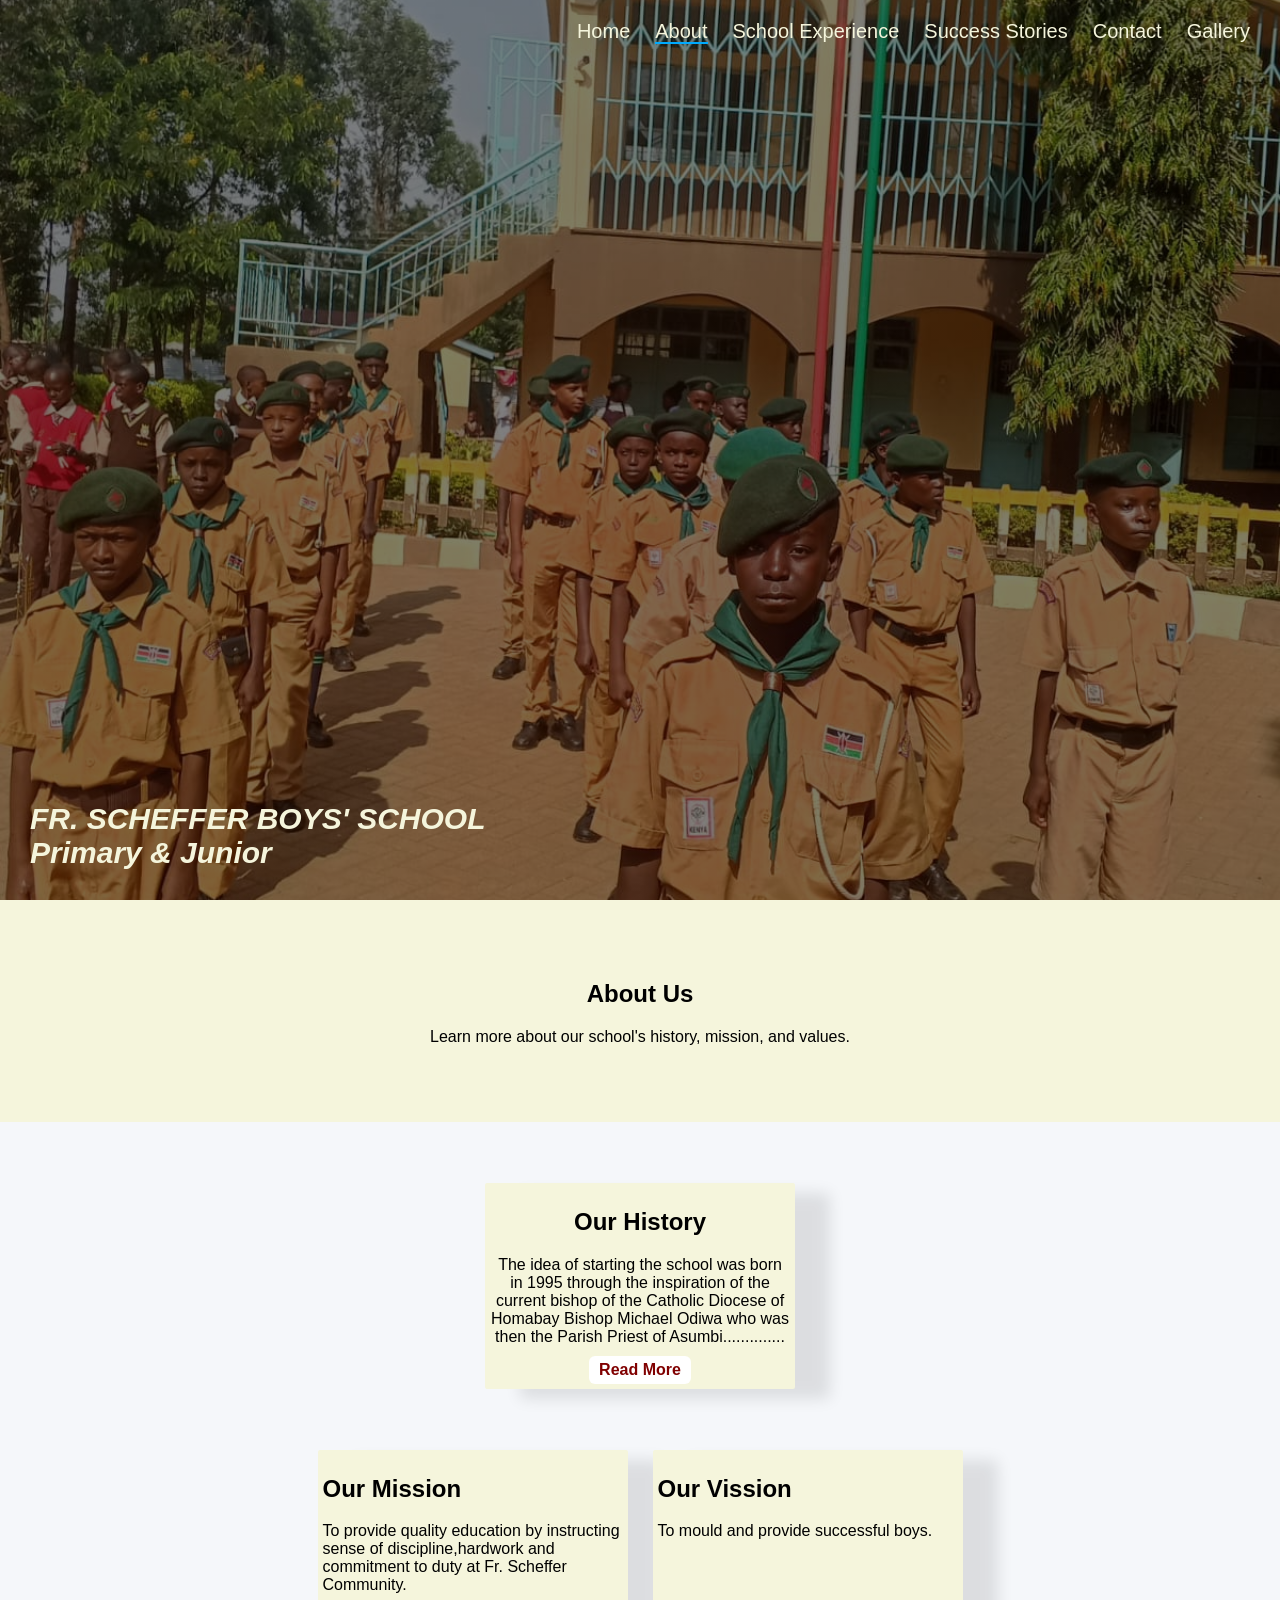
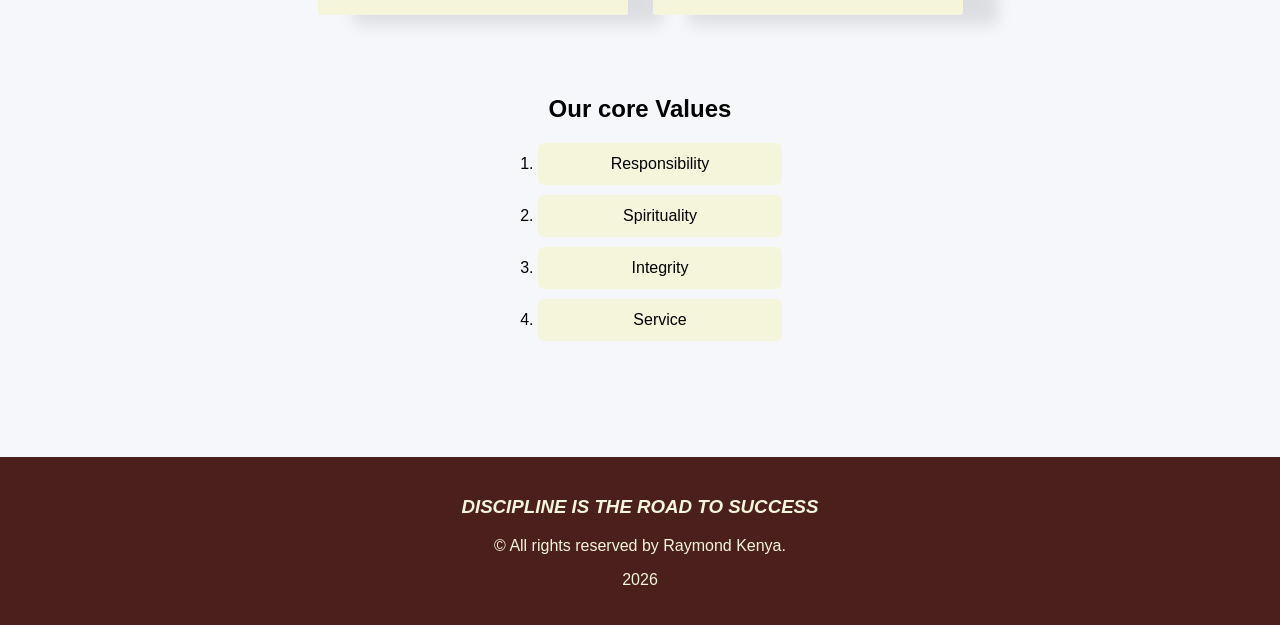
==== commit 0dfc79e8: "Add Vercel Web Analytics integration Vercel Web Analytics Installation - Implementation Report  Succ" ====
--- a/about.html
+++ b/about.html
@@ -7,6 +7,9 @@
 
     <!--LINK CSS-->
     <link rel="stylesheet" href="style.css">
+
+    <!--VERCEL WEB ANALYTICS-->
+    <script defer src="https://cdn.vercel-insights.com/v1/script.js"></script>
 </head>
 <body>
    
--- a/style.css
+++ b/style.css
@@ -58,7 +58,7 @@
     color: beige;
     font-weight: bold;
     font-style: italic;
-    font-size: 40px;
+    font-size: 30px;
     margin: 0;
     padding: 0;
 }
@@ -88,7 +88,7 @@
 /* MENU TOGGLE (Hamburger) */
 .menu-toggle {
     display: none;
-    font-size: 24px;
+    font-size: 34px;
     color: beige;
     cursor: pointer;
 }
